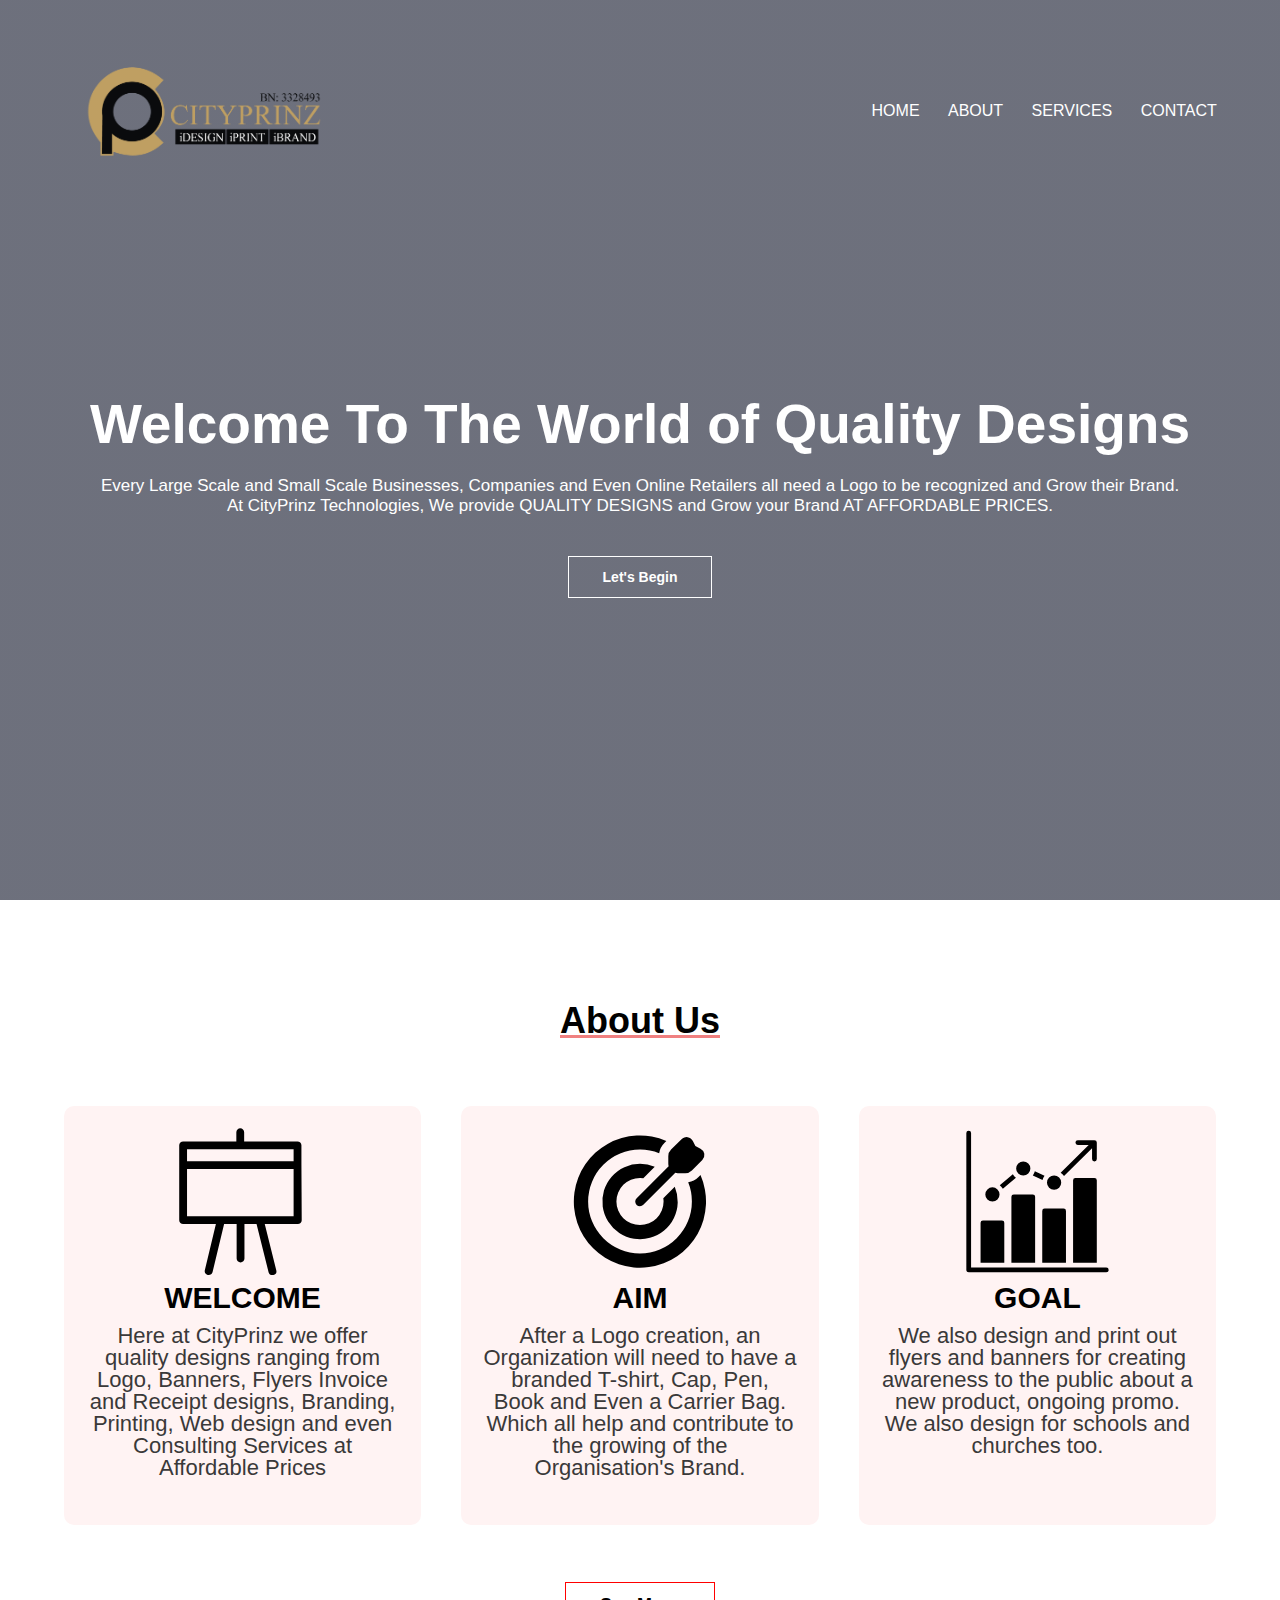
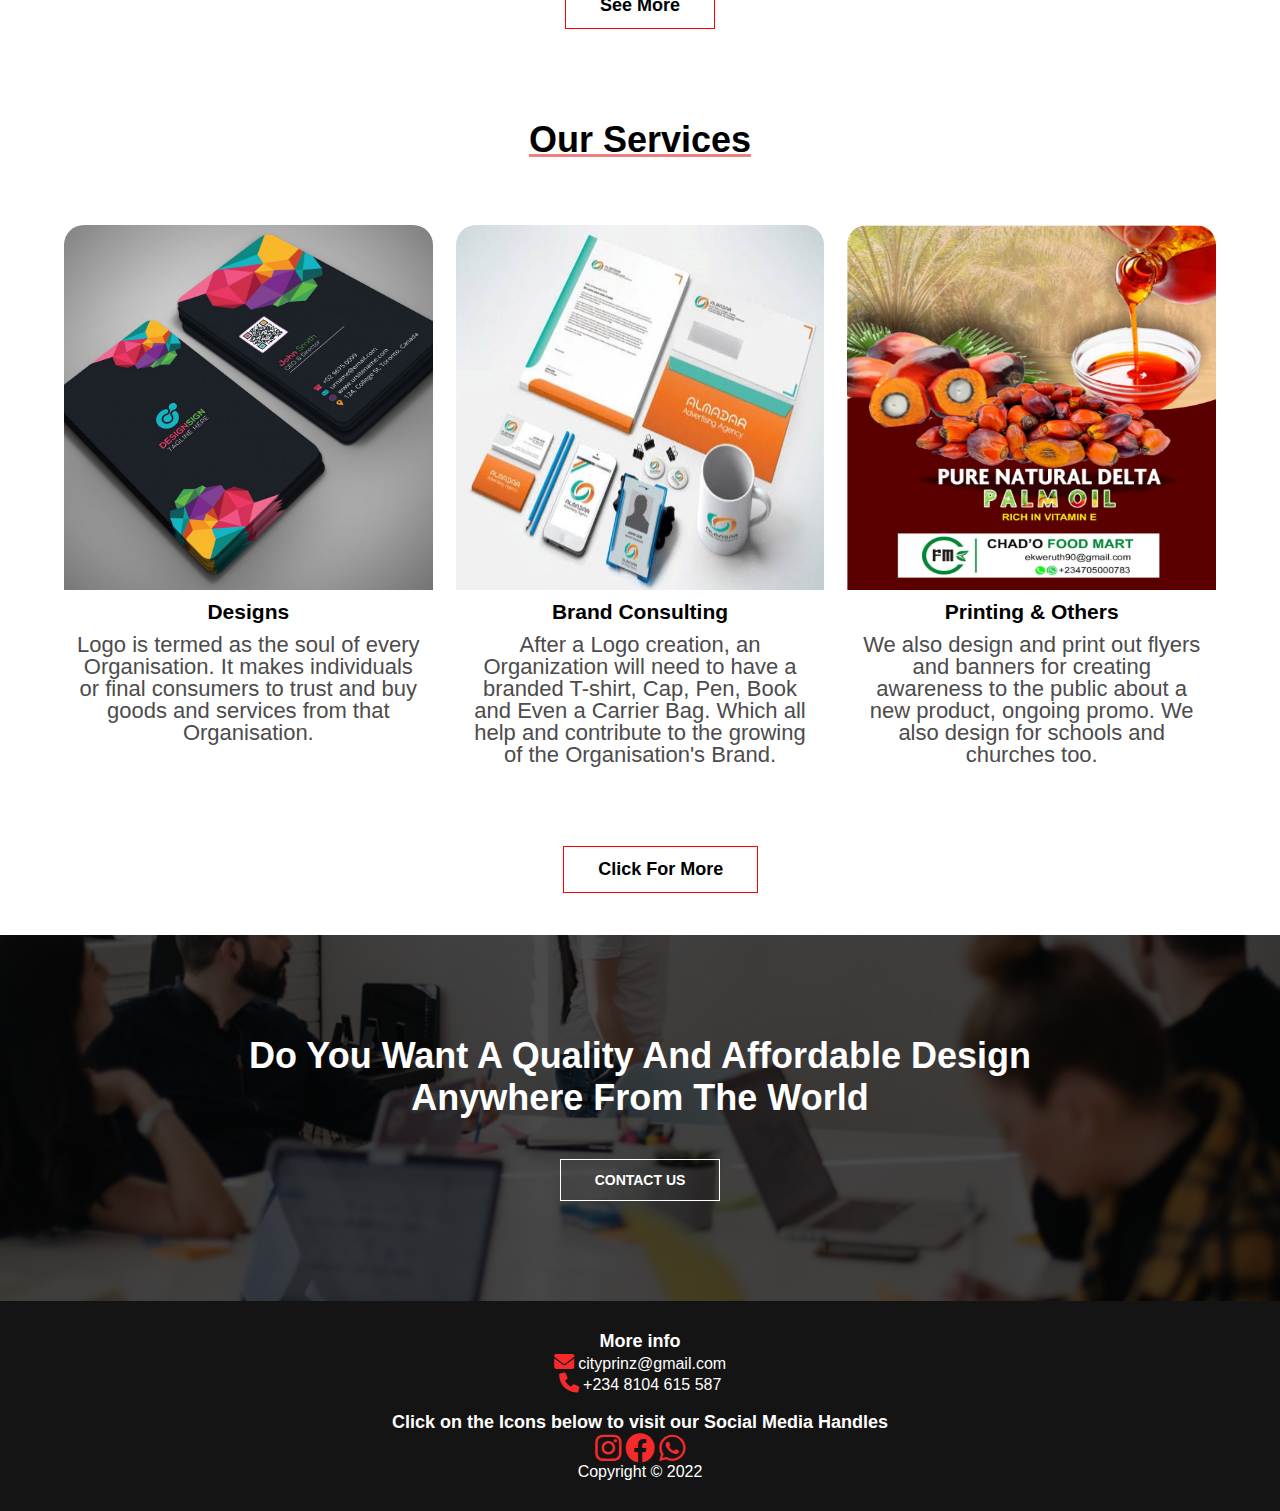
==== index.html @ c5de5a13 "Add files via upload" ====
<!DOCTYPE html>
<html lang="en">
    <head>
        <meta name="viewport" content="width=device-width, initial scale=1.0">
        <title>CityPrinz Technologies</title>
        <link rel="stylesheet" href="style.css">
        <link rel="stylesheet" href="font6/css/all.css">
    </head>
    
    <body>
          <!------HOME ------->
        <section class="header">
            <nav>
                <a href="index.html"><img src="images/logo.png"></a>
                <div class="nav_links">
                    <ul>
                        <li><a href="index.html">HOME</a></li>
                        <li><a href="about us.html">ABOUT</a></li>
                        <li><a href="services.html">SERVICES</a></li>
                        <li><a href="contact.html">CONTACT</a></li>
                    </ul>
                </div>
            </nav>      
            
        <div class="text_box">
            <h1>Welcome To The World of Quality Designs</h1>
            <p>Every Large Scale and Small Scale Businesses, Companies and Even Online Retailers 
            all need a Logo to be recognized and Grow their Brand. <br>At CityPrinz Technologies, We provide QUALITY DESIGNS 
            and Grow your Brand AT AFFORDABLE PRICES.</p>
            <a href="about us.html" class="action_btn">Let's Begin</a>
        </div> 

        </section>


        <!------ABOUT US------->
        <section class="aboutus">
            <h1>About Us</h1>
            
                <div class="row">
                    <div class="designs">
                        <img src="images/welcome.svg">
                        <h2>WELCOME</h2>
                        <p>Here at CityPrinz we offer quality designs ranging from Logo, Banners, Flyers
                           Invoice and Receipt designs, Branding, Printing, Web design and even Consulting Services
                        at Affordable Prices</p>
                    </div>

                    <div class="designs">
                        <img src="images/aim.svg">
                        <h2>AIM</h2>
                        <p>After a Logo creation, an Organization will need to 
                        have a branded T-shirt, Cap, Pen, Book and Even a Carrier Bag.
                        Which all help and contribute to the growing of the Organisation's
                        Brand.</p>
                    </div>
                    
                    <div class="designs">
                        <img src="images/goal.svg">
                        <h2>GOAL</h2>
                        <p>We also design and print out flyers and banners for creating awareness
                        to the public about a new product, ongoing promo. We also design for schools
                        and churches too.
                        </p>
                    </div>
                </div>
                <a href="about us.html" class="action_btn" id="btn1">See More</a>
        </section>
    

        <!------SERVICES------->
        <section class="services">
            <h1>Our Services</h1>
            <div class="row">
                <div class="jobs">
                    <img src="images/Homebusinesscard.jpg">
                    <h2>Designs</h2>
                    <p>Logo is termed as the soul of every Organisation.
                        It makes individuals or final consumers to trust and buy goods and services
                        from that Organisation.</p>
                    <div class="layer">
                        <h3>Designs</h3>
                    </div>
                </div>

                <div class="jobs">
                    <img src="images/Homebranding.jpeg">
                    <h2>Brand Consulting</h2>
                    <p>After a Logo creation, an Organization will need to 
                        have a branded T-shirt, Cap, Pen, Book and Even a Carrier Bag.
                        Which all help and contribute to the growing of the Organisation's
                        Brand.</p>
                    <div class="layer">
                        <h3>Brand Consulting</h3>
                    </div>
                </div>

                <div class="jobs">
                    <img src="images/Homeflyer.jpg">
                        <h2>Printing & Others</h2>
                        <p>We also design and print out flyers and banners for creating awareness
                        to the public about a new product, ongoing promo. We also design for schools
                        and churches too.
                        </p>
                    <div class="layer">
                        <h3>Printing & Others</h3>
                    </div>
                </div>
        </section>
        <a href="services.html" class="action_btn" id="btn2">Click For More</a>

        


        <!------CONTACT US------->
        <section class="contact">
            <h1>Do You Want A Quality And Affordable Design<br>
            Anywhere From The World</h1>
            <a href="contact.html" class="action_btn">CONTACT US</a>
        </section>

        <!------Footer------->
        <section class="footer">
            <h4>More info</h4>
            <i class="fa-solid fa-envelope"></i> cityprinz@gmail.com <br>
            <i class="fa-solid fa-phone"></i> +234 8104 615 587 <br><br>

            <h4>Click on the Icons below to visit our Social Media Handles</h4>
            
            <a href="www.instagram.com/cityprinz.designs" target="_blank">
                <i class="fa-brands fa-instagram"></i>
            </a>
            <a href="https://www.facebook.com/CityPrinz-Technologies-378872938949161/" target="_blank">
                <i class="fa-brands fa-facebook"></i>
            </a>
            <a href="https://wa.me/+2348104615587" target="_blank">
                <i class="fa-brands fa-whatsapp"></i>
            </a>    
            
            <p>Copyright © 2022</p>

        </section>

    </body>
</html>
---- style.css ----
*{
    margin: 0;
    padding: 0;
    font-family: 'Poppins', sans-serif;
} 
/*-------Home ---------*/
.header{
    min-height: 100vh;
    width: 100%;
    background-image: linear-gradient(rgba(4,9,30,0.58),rgba(4,9,30,0.58)), url(images/homebanner.jpg);
    background-position: center;
    background-size: cover;
    position: relative;
}
nav{
    display: flex;
    padding: 0 4%;
    justify-content: space-between;
    align-items: center;
}
nav img{
    width: 322px;
}
.nav_links{
    flex: 1;
    text-align: right;
}
.nav_links ul li{
    list-style: none;
    display: inline-block;
    padding: 8px 12px;
    position: relative;
}
.nav_links ul li a{
    color: #fff;
    text-decoration: none;
    font-size: 16px;
    font-weight: 500;
}
.nav_links ul li::after{
    content: ' '; 
    width: 0%;
    height: 2px;
    background: #f44336;
    display: block;
    margin: auto;
    transition: 0.5s;
}
.nav_links ul li:hover::after{
    width: 100%;
}
.text_box{
    width: 90%;
    color: white;
    position: absolute;
    top: 55%;
    left: 50%;
    transform: translate(-50%,-50%);
    text-align: center;
}
.text_box h1{
    font-size: 55px;
}            
.text_box p{
    margin: 20px 0 40px;
    font-size: 17px;
    font-weight: 530;
}
.action_btn{
    display: inline-block;
    text-decoration: none;
    color: white;
    border: 1px solid white;
    padding: 12px 34px;
    font-size: 14px;
    font-weight: 700;
    background: transparent;
    position: relative;
    cursor: pointer;
}
.action_btn:hover{
    background: red;
    border: 1px solid red;
    transition: 1s;
}
@media(max-width: 700px){ 

    nav img{
        width: 190px;
    }
    .text_box h1{
        font-size: 30px;
        margin-top: 100px;
    }
    .text_box p{
        font-size: 14px;
    }
    .nav_links ul li{
        display: block;
    }
    .nav_links ul{
        margin-top: 20px;
    }
    .row{ 
        flex-direction: column;
    }
    .contact h1{
        font-size: 22px;
    }
}

/*-------About Us---------*/
.designs img{
    width: 50%;
    height: 40%;
}
#btn1{
    color: black;
    border: 1px solid red;
    font-size: 18px;
    margin-top: 0;
    margin-bottom: 40px;
}
#btn1:hover{
    color: white;
    transition: 0.5s;
}
.aboutus{
    width: 100%;
    height: 100%;
    margin: auto;
    text-align: center;
    padding-top: 100px;
}
.aboutus h1{
    font-size: 36px;
    font-weight: 800;
    text-decoration: underline;
    text-decoration-color: lightcoral;
}
.aboutus h2{
    font-size: 30px;
    font-weight: 700;
}
.aboutus p{
    color: rgb(58, 57, 57);
    font-size: 22px;
    font-weight: 500;
    line-height: 22px;
    padding: 10px;
}
.row{
    margin-left: 5%;
    margin-right: 5%;
    margin-top: 5%;
    display: flex;
    justify-content: space-between;
}
.designs{
    flex-basis: 31%;
    background: #fff3f3;
    border-radius: 10px;
    margin-bottom: 5%;
    padding: 20px 12px;
    box-sizing: border-box;
    transition: 0.5s;
} 
.designs h3{
    text-align: center;
    font-weight: 600;
    margin: 10px 0;
}
.designs:hover{
    box-shadow: 0 0 20px 0px rgba(0, 0, 0, 0.274);
}
@media(max-width: 700px){
    .designs img{
        width: 35%;
        height: 25%;
    }
    .aboutus h1{
        font-size: 32px;
        font-weight: 800;
    }
    .aboutus h2{
        font-size: 25px;
    }
    .aboutus p{
        font-size: 17px;
        font-weight: 500px;
    }
}
/*-------Services---------*/
.services{
    width: 100%;
    margin: auto;
    text-align: center;
    padding-top: 50px;
}
.services h1{
    font-size: 36px;
    font-weight: 800;
    text-decoration: underline;
    text-decoration-color: lightcoral;
}
.services p{
    color: rgb(77, 75, 75);
    font-size: 20px;
    font-weight: 300;
    line-height: 22px;
    padding: 10px;
}
.jobs{
    flex-basis: 32%;
    border-radius: 20px;
    margin-bottom: 10%;
    position: relative;
    overflow: hidden;
}
.jobs img{
    width: 100%;
    height: 60%;
    display: block;
}
.jobs  h2{
    font-size: 26px;
    margin-top: 10px;
}
.jobs p{
    font-size: 22px;
    font-weight: 500;
}
.layer{
    background: transparent;
    height: 100%;
    width: 100%;
    position: absolute;
    top: 0;
    left: 0;
    transition: 0.5s;
}
.layer:hover{
    background: rgb(226, 0, 0);  
}
.layer h3{
    width: 100%;
    font-weight: 500;
    color: white;
    font-size: 26px;
    bottom: 0;
    position: absolute;
    opacity: 0;
    transition: 0.5s;
}
.layer:hover h3{
    bottom: 49%;
    opacity: 1;
}
#btn2{
    margin-top: -8%;
    margin-left: 44%;
    color: black;
    border: 1px solid red;
    font-size: 18px;
    position: absolute;
}
#btn2:hover{
    color: white;
    transition: 0.5s;
}
@media(max-width: 700px){
    .jobs  h2{
        font-size: 22px;
        margin-top: 11%;
    }
    .jobs p{
        font-size: 18px;
        font-weight: 400;
    }
    .layer{
        height: 100%;
    }
    #btn2{
        margin-top: 0;
        margin-left: 32%;
    }
}


/*-------CONTACT US---------*/
 .contact{
     margin: 0 auto;
     margin-top: -1%;
     width: 100%;
     background-image: linear-gradient(rgba(0,0,0,0.7),rgba(0,0,0,0.7)), url(images/banner2.jpg);
     background-position: center;
     background-size: cover;
     text-align: center;
     padding: 100px 0;
 } 
 .contact h1{
     color: white;
     margin-bottom: 40px;
     padding: 0;
     font-size: 36px;
 }
 @media(max-width: 700px){
     .contact{
         margin: 150px auto;
         margin-bottom: 0;
     }
     .contact h1{
         font-size: 20px;
     }
 }

 /*-------FOOTER---------*/
.footer{
    text-align: center;
    width: 100%;
    padding: 30px 0;
    color: white;
    background: rgb(20, 20, 20);
    background-size: cover;
    position: relative;
    background-position: bottom;
}
.footer h4{
    margin-bottom: 25px;
    font-weight: 600;
    color: white;
    font-size: 22px;
}
.footer p{
    margin-bottom: 0;
    font-size: 16px;
    font-weight: 400;
}

 /*-------SUBHEADER ABOUT US PAGE---------*/
.sub-header{
    height: 50vh;
    width: 100%;
    background-image: linear-gradient(rgba(4,9,30,0.4),rgba(4,9,30,0.4)), url(images/aboutusbanner.jpg);
    background-position: center;
    background-size: cover;
    text-align: center;
    color: white;
}
.sub-header h1{
    margin-top: 20px;
    font-size: 32px;
}
.about_us{
    width: 80%;
    margin: auto;
    padding-top: 50px;
    padding-bottom: 0;
    margin-bottom: -8%;
}
.content{
    flex-basis: 48%;
    padding: 30px 2px;
}
.content img{
    width: 100%;
    margin-top: 14%;
}
#manager{
    margin-bottom: 20%;
}
#manager img{
    margin-top: 3%;
    width: 70%;
    height: 80%;
}
.content h1{
    padding-top: 0;
}
.content p{
    padding: 15px 0 25px;
}
.new_btn{
    border: 1px solid #f44336;
    background: transparent;
    color: #f44336;
}
.new_btn:hover{
    color: white;
}

/*-------SERVICE HEADER PAGE---------*/
.service_header{
    height: 50vh;
    width: 100%;
    background-image: linear-gradient(rgba(4,9,30,0.7),rgba(4,9,30,0.7)), url(images/servicebanner.jpg);
    background-position: center;
    background-size: cover;
    text-align: center;
    color: white;
}
Swipper slide
.container{
    width: 50%;
    height: 50%;
    display: flex;
    align-items: center;
    justify-content: center;
}
.swiper{
    width: 50%;
    height: fit-content;
}
.swiper-slide img{
    width: 100%;
    height: 100%;
    margin-top: 40px;
}
.swiper .swiper-button-prev, .swiper .swiper-button-next{
    color: red;
}
.swiper .swiper-pagination-bullet-active{
    background: red;
}
.swiper_btn{
    margin-left: 42.5%;
    margin-bottom: 40px;
}
.services h2{
    font-size: 21px;
    font-weight: 600;
}
.fa-brands, .fa-solid {
    color: rgb(245, 43, 43);
    font-size: 30px;
}
.fa-solid{
    font-size: 20px;
}
.footer h4{
    font-size: 18px;
    margin-bottom: 0;
}
.footer a{
    text-decoration: none;
}
@media(max-width: 700px){
    .services h2{
        font-size: 18px;
        padding-left: 25px;
        padding-right: 25px;
    }
    .swiper_btn{
        margin-left: 31%;
        margin-bottom: 40px;
    }
}

/*-------CONTACT HEADER PAGE---------*/
.contact-header{
    height: 50vh;
    width: 100%;
    background-image: linear-gradient(rgba(4,9,30,0.7),rgba(4,9,30,0.7)), url(images/contact.jpg);
    background-position: center;
    background-size: cover;
    text-align: center;
    color: white;
}
.contact-header h1{
    margin-top: 20px;
    font-size: 32px;
}
.contactform input, .contactform textarea{
    width: 90%;
    padding: 15px;
    margin-left: 50px;
    margin-bottom: 17px;
    outline: none;
    border: 1px solid #ccc;
    box-sizing: border-box;
    font-size: 14px;
}
.contact_btn{
    margin-left: 50px;
    margin-bottom: 8%;
}
@media(max-width: 700px){
    .contactform input, .contactform textarea{
        margin-left: 25px;
        font-size: 13px;
    }
    .contact_btn{
        margin-left: 25px;
        margin-bottom: 15%;
    }
}
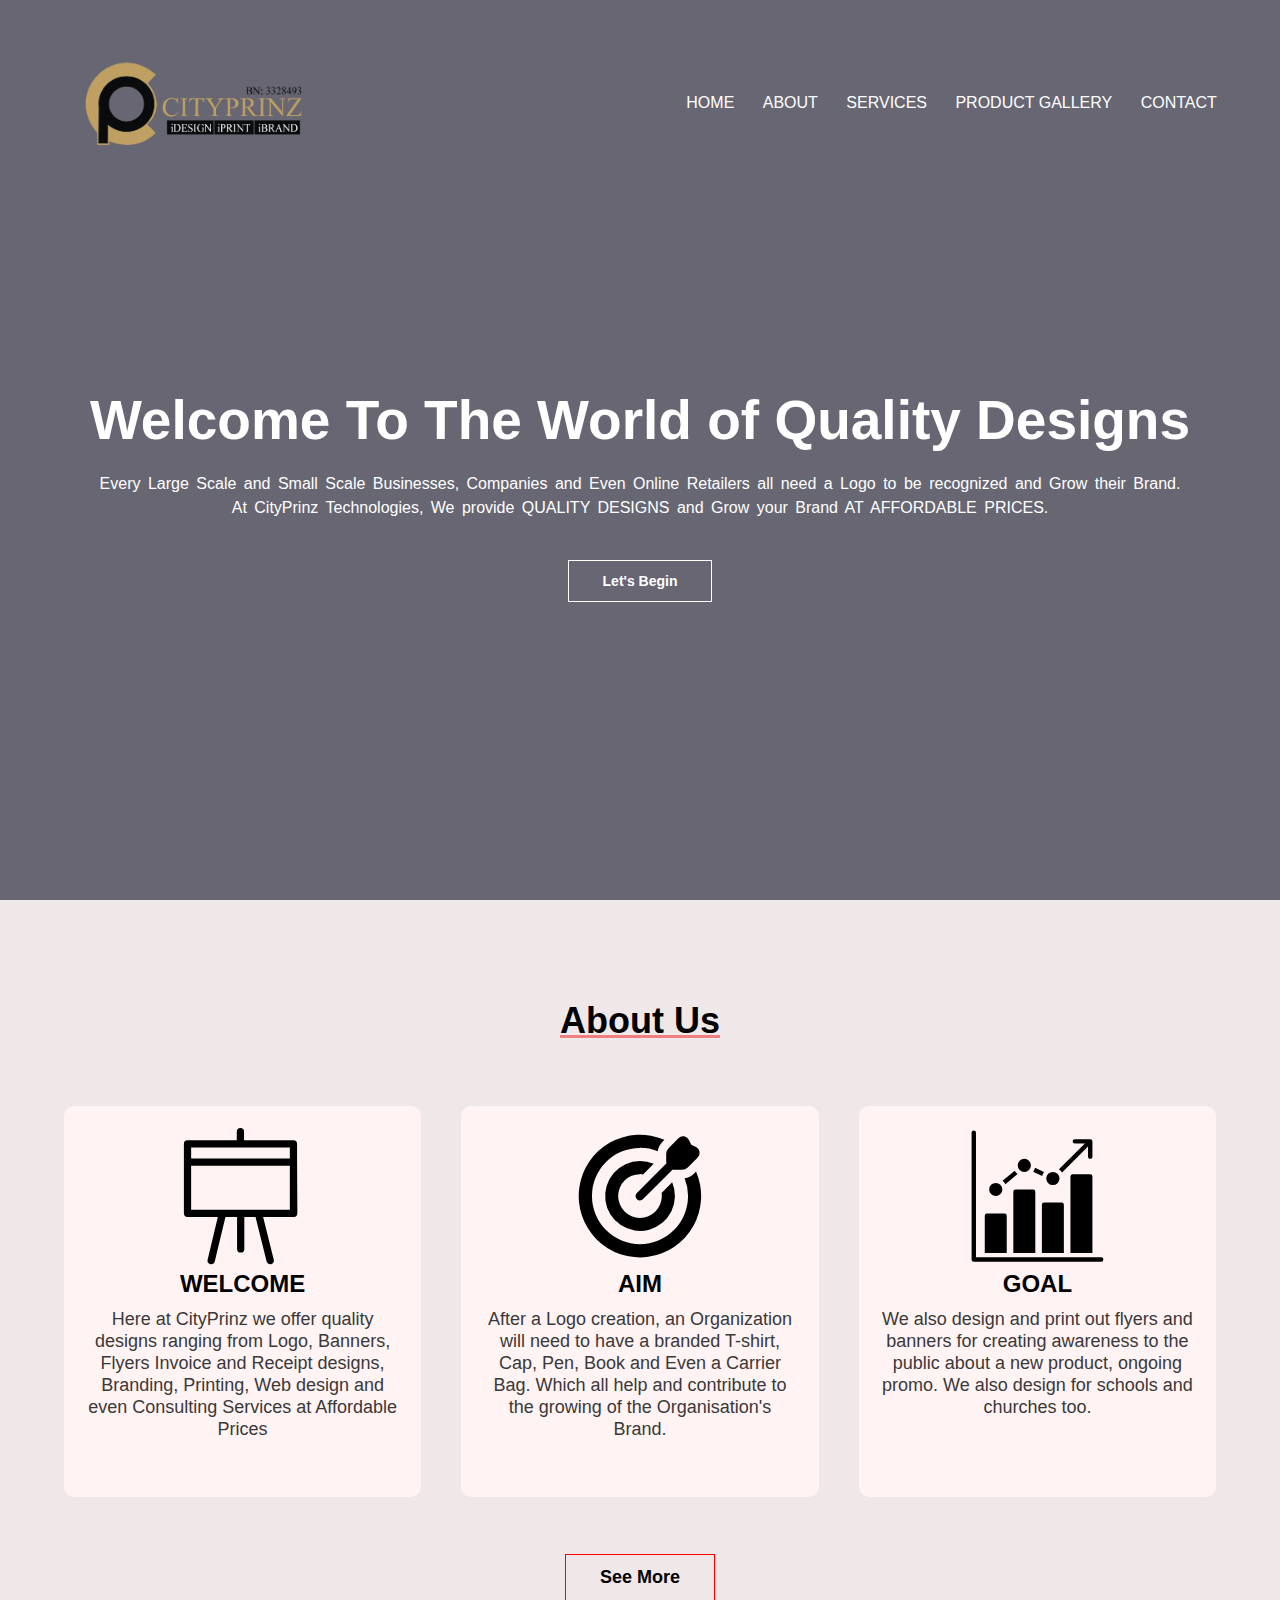
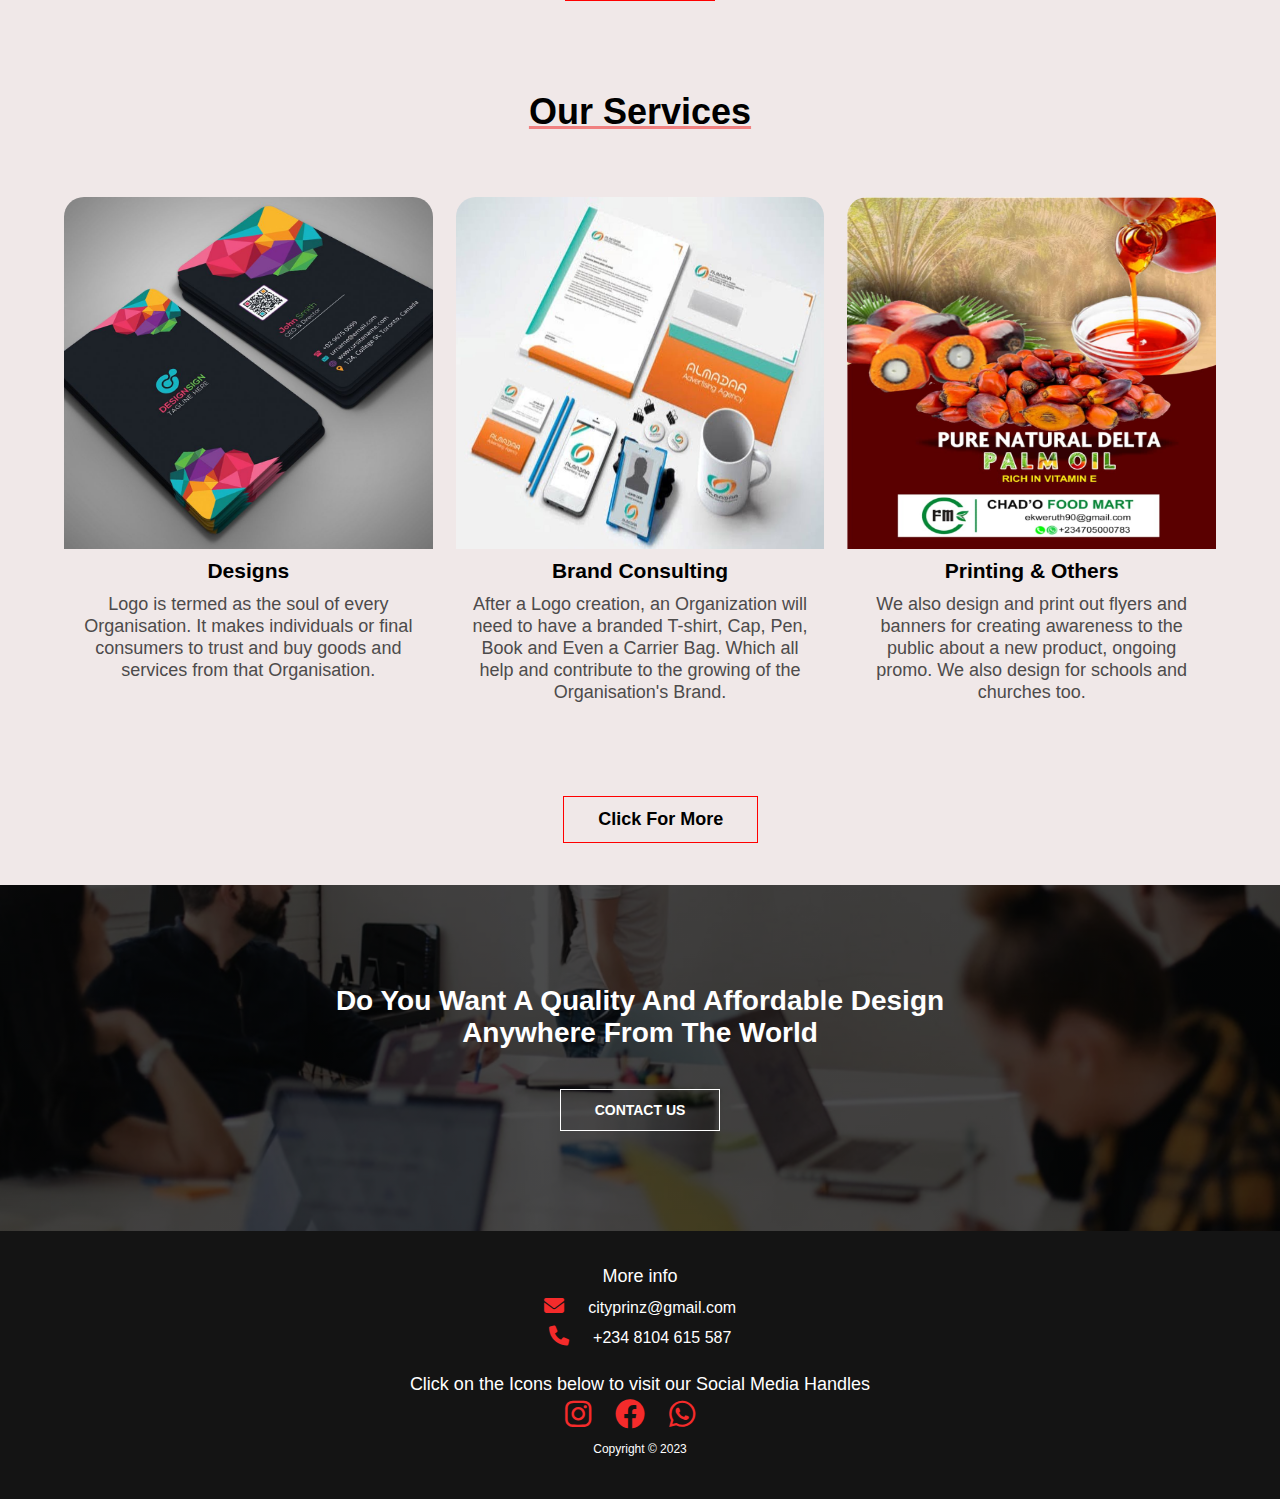
==== commit c9e39a58: "Added Galley Page, Editted the Services page and Reedited text styling" ====
--- a/index.html
+++ b/index.html
@@ -17,6 +17,7 @@
                         <li><a href="index.html">HOME</a></li>
                         <li><a href="about us.html">ABOUT</a></li>
                         <li><a href="services.html">SERVICES</a></li>
+                        <li><a href="gallery.html">PRODUCT GALLERY</a></li>
                         <li><a href="contact.html">CONTACT</a></li>
                     </ul>
                 </div>
@@ -137,7 +138,7 @@
                 <i class="fa-brands fa-whatsapp"></i>
             </a>    
             
-            <p>Copyright © 2022</p>
+            <p>Copyright © 2023</p>
 
         </section>
 
--- a/style.css
+++ b/style.css
@@ -2,6 +2,9 @@
     margin: 0;
     padding: 0;
     font-family: 'Poppins', sans-serif;
+}
+body{
+    background-color: #f0e8e8fa;
 } 
 /*-------Home ---------*/
 .header{
@@ -19,7 +22,7 @@
     align-items: center;
 }
 nav img{
-    width: 322px;
+    width: 300px;
 }
 .nav_links{
     flex: 1;
@@ -63,7 +66,9 @@
 }            
 .text_box p{
     margin: 20px 0 40px;
-    font-size: 17px;
+    font-size: 16px;
+    word-spacing: 3px;
+    line-height: 24px;
     font-weight: 530;
 }
 .action_btn{
@@ -109,7 +114,7 @@
     }
 }
 
-/*-------About Us---------*/
+/*-------Home (About Us)---------*/
 .designs img{
     width: 50%;
     height: 40%;
@@ -139,12 +144,12 @@
     text-decoration-color: lightcoral;
 }
 .aboutus h2{
-    font-size: 30px;
+    font-size: 24px;
     font-weight: 700;
 }
 .aboutus p{
     color: rgb(58, 57, 57);
-    font-size: 22px;
+    font-size: 18px;
     font-weight: 500;
     line-height: 22px;
     padding: 10px;
@@ -190,7 +195,7 @@
         font-weight: 500px;
     }
 }
-/*-------Services---------*/
+/*-------Home (Services)---------*/
 .services{
     width: 100%;
     margin: auto;
@@ -205,7 +210,7 @@
 }
 .services p{
     color: rgb(77, 75, 75);
-    font-size: 20px;
+    font-size: 16px;
     font-weight: 300;
     line-height: 22px;
     padding: 10px;
@@ -227,7 +232,7 @@
     margin-top: 10px;
 }
 .jobs p{
-    font-size: 22px;
+    font-size: 18px;
     font-weight: 500;
 }
 .layer{
@@ -287,7 +292,7 @@
 }
 
 
-/*-------CONTACT US---------*/
+/*-------Home (CONTACT US)---------*/
  .contact{
      margin: 0 auto;
      margin-top: -1%;
@@ -302,7 +307,7 @@
      color: white;
      margin-bottom: 40px;
      padding: 0;
-     font-size: 36px;
+     font-size: 28px;
  }
  @media(max-width: 700px){
      .contact{
@@ -314,7 +319,7 @@
      }
  }
 
- /*-------FOOTER---------*/
+ /*-------Home (FOOTER)---------*/
 .footer{
     text-align: center;
     width: 100%;
@@ -327,15 +332,21 @@
 }
 .footer h4{
     margin-bottom: 25px;
-    font-weight: 600;
-    color: white;
-    font-size: 22px;
+    font-weight: 400;
+    line-height: 30px;
+    color: white;
+    font-size: 14px;
 }
 .footer p{
     margin-bottom: 0;
-    font-size: 16px;
+    line-height: 40px;
+    font-size: 12px;
     font-weight: 400;
 }
+.footer i{
+    line-height: 30px;
+}
+
 
  /*-------SUBHEADER ABOUT US PAGE---------*/
 .sub-header{
@@ -364,7 +375,7 @@
 }
 .content img{
     width: 100%;
-    margin-top: 14%;
+    margin-top: 0;
 }
 #manager{
     margin-bottom: 20%;
@@ -379,6 +390,7 @@
 }
 .content p{
     padding: 15px 0 25px;
+    font-size: 18px;
 }
 .new_btn{
     border: 1px solid #f44336;
@@ -399,40 +411,25 @@
     text-align: center;
     color: white;
 }
-Swipper slide
-.container{
-    width: 50%;
-    height: 50%;
-    display: flex;
-    align-items: center;
-    justify-content: center;
-}
-.swiper{
-    width: 50%;
-    height: fit-content;
-}
-.swiper-slide img{
-    width: 100%;
-    height: 100%;
-    margin-top: 40px;
-}
-.swiper .swiper-button-prev, .swiper .swiper-button-next{
-    color: red;
-}
-.swiper .swiper-pagination-bullet-active{
-    background: red;
-}
-.swiper_btn{
-    margin-left: 42.5%;
-    margin-bottom: 40px;
+.service_header h1{
+    margin-top: 20px;
+    font-size: 32px;
 }
 .services h2{
     font-size: 21px;
     font-weight: 600;
 }
+#services-img{
+    margin-bottom: 25%;
+}
+#service-btn{
+    margin-top: 35%;
+    margin-left: 30%;
+}
 .fa-brands, .fa-solid {
     color: rgb(245, 43, 43);
     font-size: 30px;
+    letter-spacing: 20px;
 }
 .fa-solid{
     font-size: 20px;
@@ -449,10 +446,6 @@
         font-size: 18px;
         padding-left: 25px;
         padding-right: 25px;
-    }
-    .swiper_btn{
-        margin-left: 31%;
-        margin-bottom: 40px;
     }
 }
 
@@ -494,8 +487,98 @@
         margin-bottom: 15%;
     }
 }
-
-
-
-
-
+.gallery_header{
+    height: 50vh;
+    width: 100%;
+    background-image: linear-gradient(rgba(4,9,30,0.7),rgba(4,9,30,0.7)), url(images/gallerybanner.jpg);
+    background-position: center;
+    background-size: cover;
+    text-align: center;
+    color: white;
+}
+.gallery-body{
+    display: flex;
+    padding: 0, 35px;
+    align-items: center;
+    justify-content: center;
+    min-height: 100vh;
+}
+.gallery_header h1{
+    margin-top: 20px;
+    font-size: 32px;
+}
+.wrapper .carousel{
+    font-size: 0px;
+    cursor: pointer;
+    overflow: hidden;
+    white-space: nowrap;
+    scroll-behavior: smooth;
+}
+.wrapper{
+    max-width: 1200px;
+    position: relative;
+    padding-top: 30px;
+    padding-bottom: 100px;
+    background: rgb(20, 20, 20);
+}
+.wrapper h1{
+    text-align: center;
+    font-size: 24px;
+    color: white;
+    text-decoration: underline;
+    padding-bottom: 20px;
+}
+.wrapper i{
+    top: 50%;
+    height: 46px;
+    width: 46px;
+    cursor: pointer;
+    position: absolute;
+    font-size: 1.2rem;
+    text-align: center;
+    line-height: 46px;
+    background: white;
+    border-radius: 50%;
+    transform: translateY(-50%);
+}
+.wrapper i:first-child{
+    left: -23px;
+    display: none; /*Hides the icon for the first image in the caurosel*/
+}
+.wrapper i:last-child{
+    right: -23px;
+}
+.carousel.dragging{
+    cursor: grab;
+    scroll-behavior: auto;
+}
+.carousel.dragging img{
+    pointer-events: none;
+}
+.carousel img{
+    height: 340px;
+    padding: 6px;
+    object-fit: cover;
+    width: calc(100% /3);
+}
+.carousel img:first-child{
+    margin-left: 0px;
+}
+.gallery_btn{
+    background-color: #ff3c2e;
+    color: white;
+    border-radius: 20px;
+    margin-top: 31%;
+    position: absolute;
+    border: none;
+    
+}
+
+@media(max-width: 700px){
+    .carousel img{
+        width: calc(100%);
+    }
+}
+
+
+
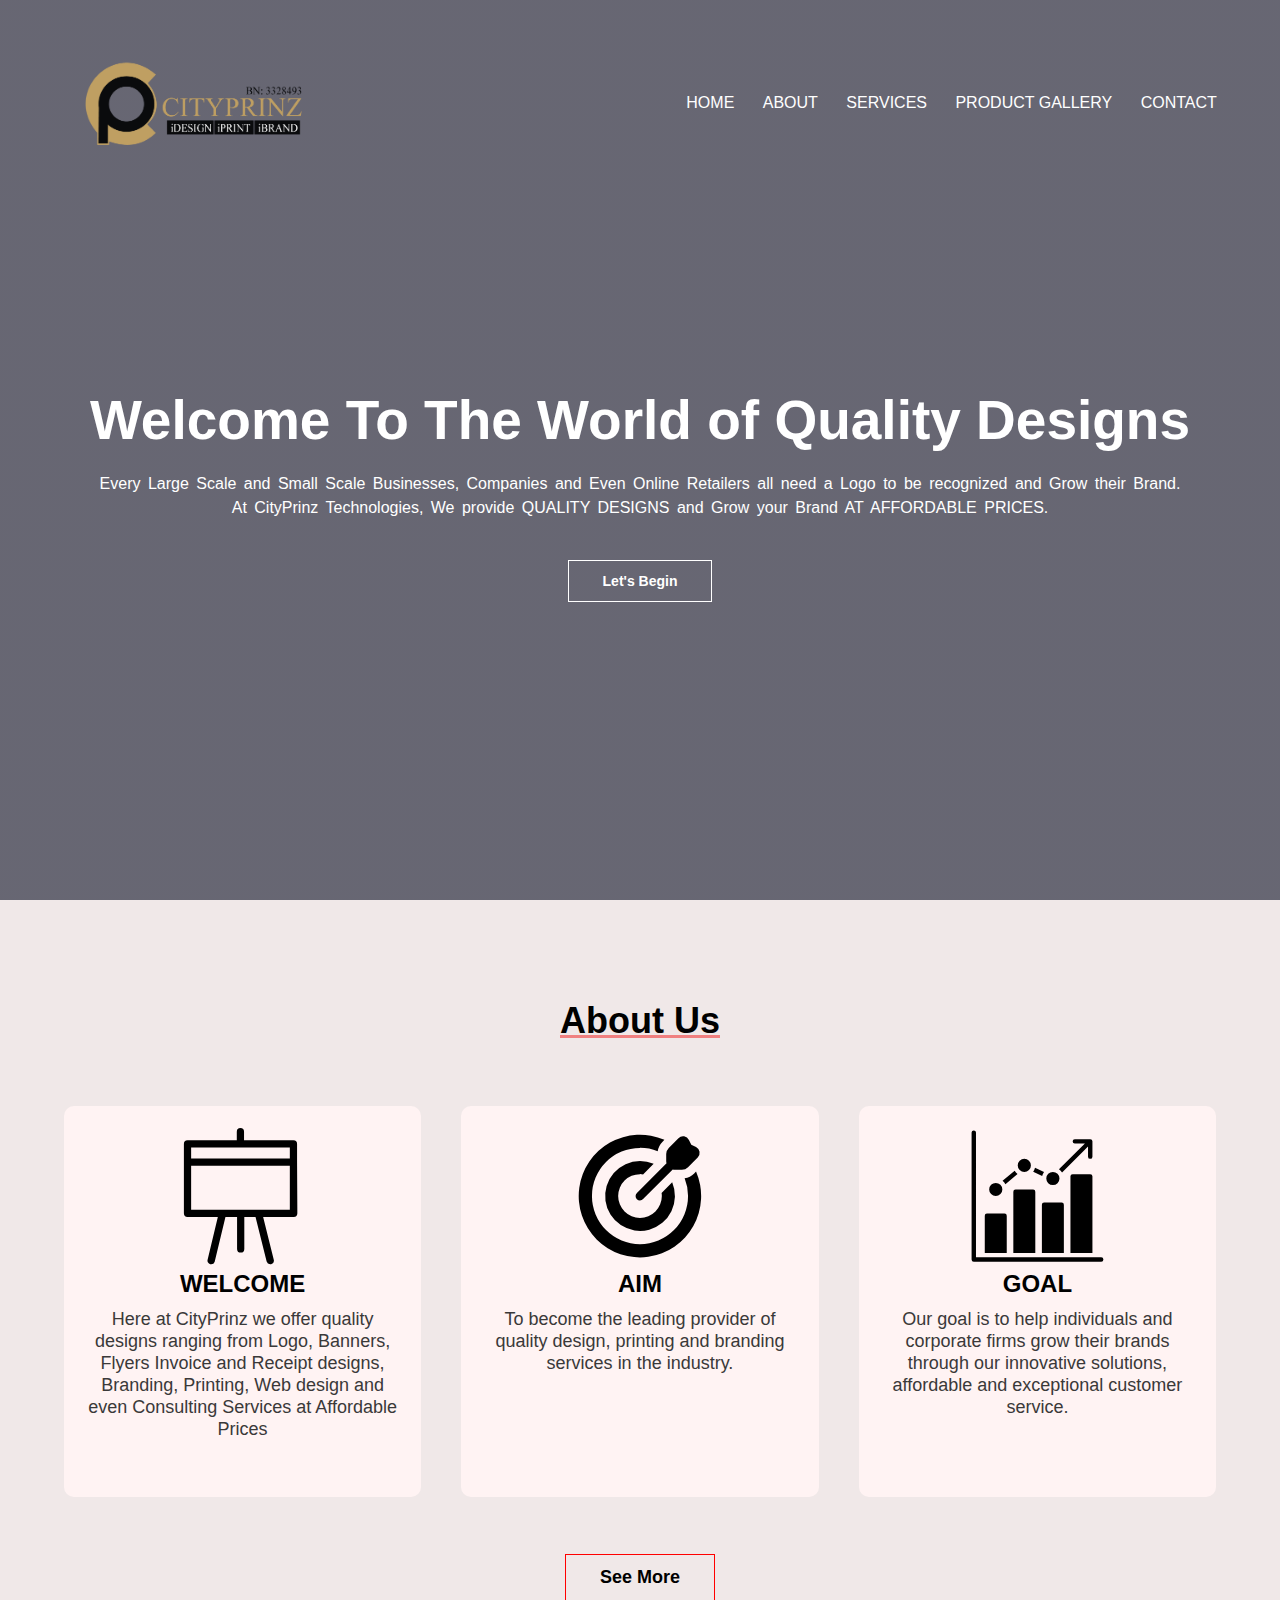
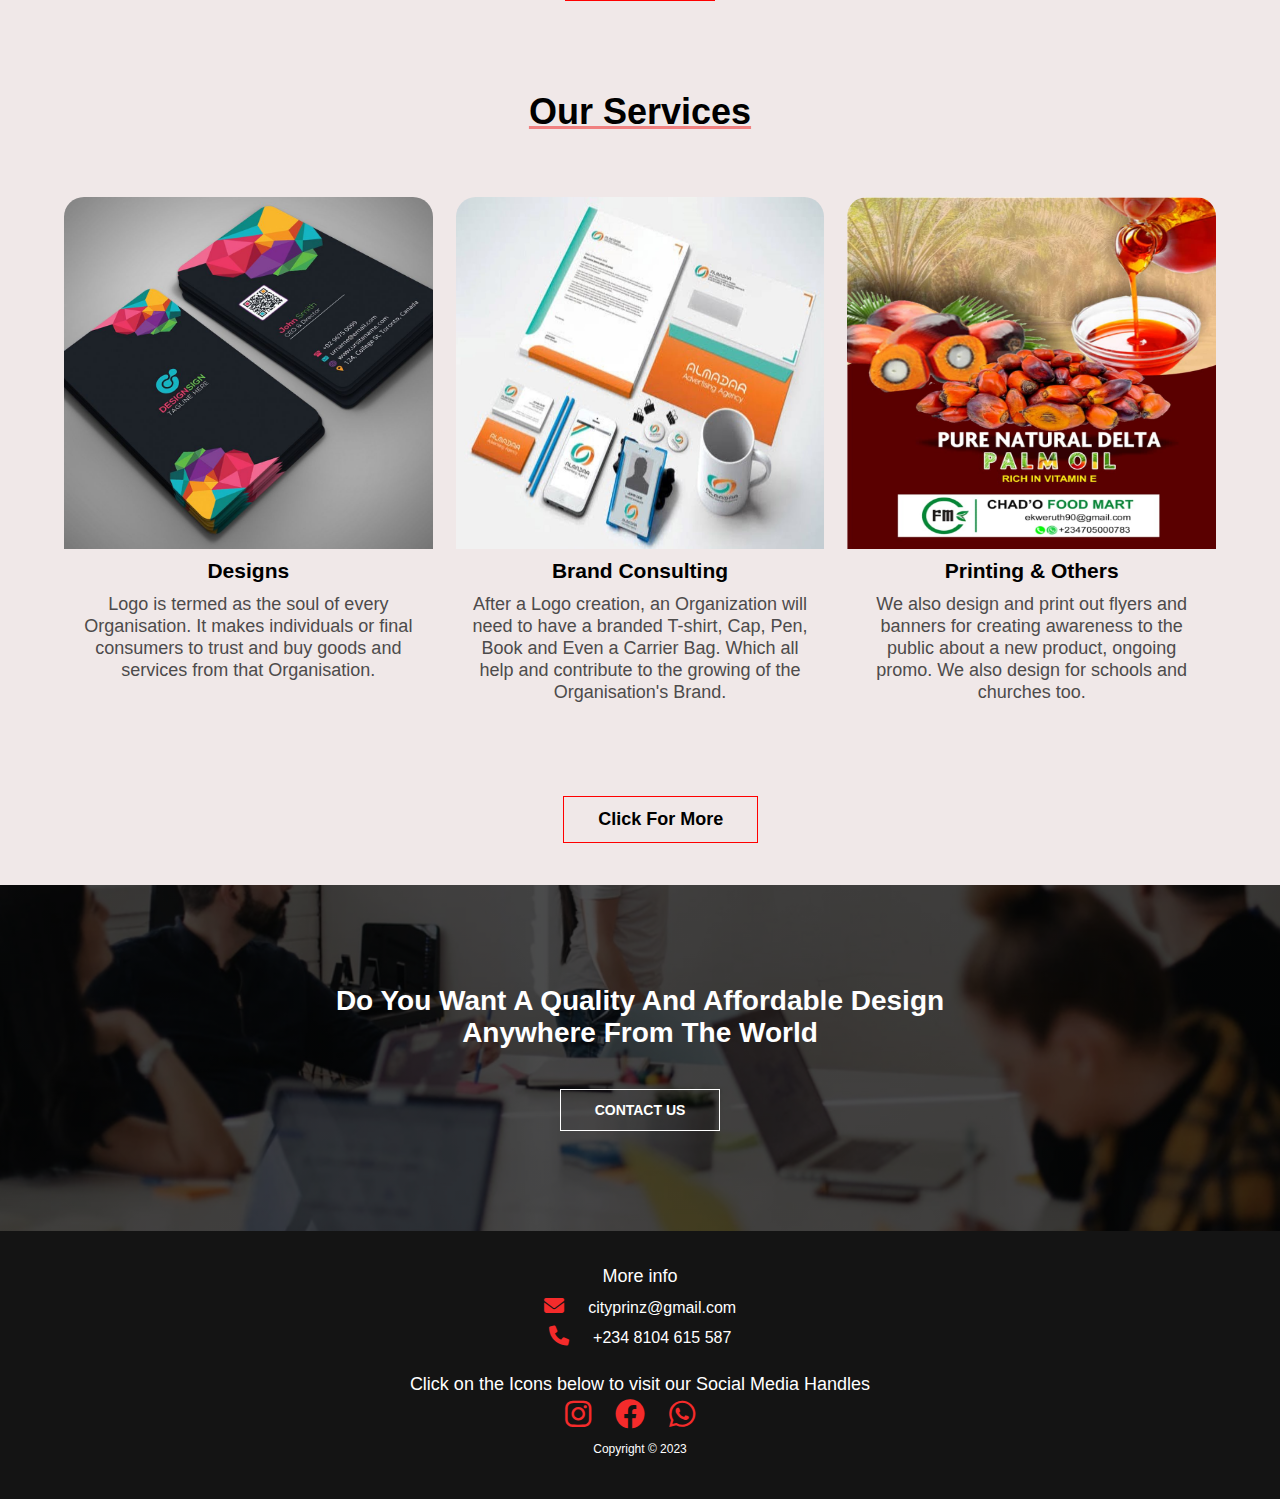
==== commit 7255e0b4: "Updating Aim and Goal" ====
--- a/index.html
+++ b/index.html
@@ -50,18 +50,17 @@
                     <div class="designs">
                         <img src="images/aim.svg">
                         <h2>AIM</h2>
-                        <p>After a Logo creation, an Organization will need to 
-                        have a branded T-shirt, Cap, Pen, Book and Even a Carrier Bag.
-                        Which all help and contribute to the growing of the Organisation's
-                        Brand.</p>
+                        <p>To become the leading provider of quality design, printing and 
+                           branding services in the industry.
+                        </p>
                     </div>
-                    
+                                   
                     <div class="designs">
                         <img src="images/goal.svg">
                         <h2>GOAL</h2>
-                        <p>We also design and print out flyers and banners for creating awareness
-                        to the public about a new product, ongoing promo. We also design for schools
-                        and churches too.
+                        <p>Our goal is to help individuals and corporate firms grow 
+                           their brands through our innovative solutions, affordable 
+                           and exceptional customer service.
                         </p>
                     </div>
                 </div>
